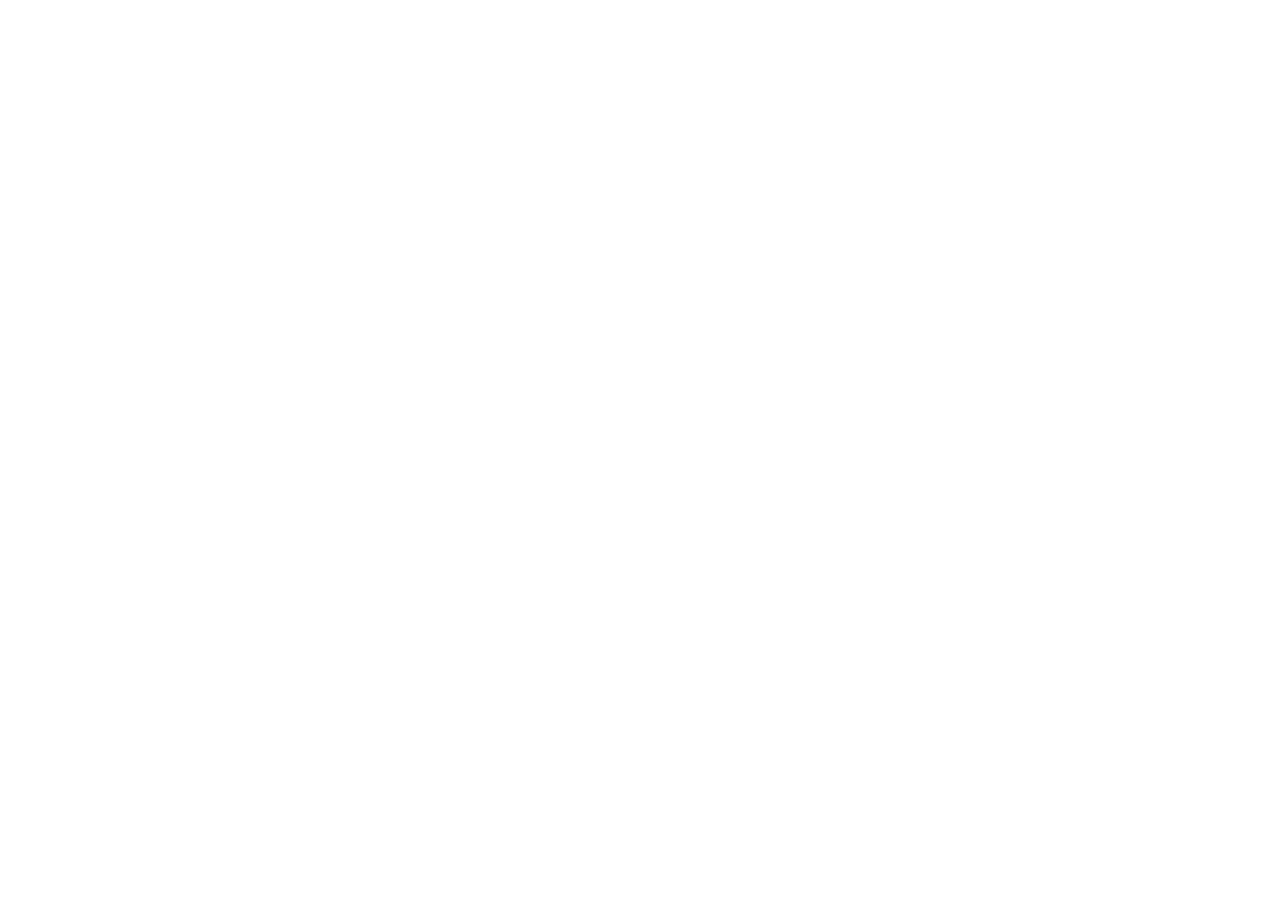
==== search-results.html @ fb97b27e "search result page dynamically creates content when search" ====
<!DOCTYPE html>
<html lang="en">
  <head>
    <meta charset="UTF-8" />
    <meta http-equiv="X-UA-Compatible" content="IE=edge" />
    <meta name="viewport" content="width=device-width, initial-scale=1.0" />
    <link
      rel="stylesheet"
      href="https://cdnjs.cloudflare.com/ajax/libs/twitter-bootstrap/4.5.0/css/bootstrap.min.css"
    />
    <link rel="stylesheet" href="./assets/css/style.css" />
    <script
      src="https://code.jquery.com/jquery-3.5.1.min.js"
      integrity="sha256-9/aliU8dGd2tb6OSsuzixeV4y/faTqgFtohetphbbj0="
      crossorigin="anonymous"
    ></script>
    <title>Library of Congress</title>
  </head>

  <body>
    <div id="resultspage"></div>
    <script src="https://cdnjs.cloudflare.com/ajax/libs/jquery/3.5.1/jquery.slim.min.js"></script>
    <script src="https://cdnjs.cloudflare.com/ajax/libs/popper.js/1.16.1/umd/popper.min.js"></script>
    <script src="https://cdnjs.cloudflare.com/ajax/libs/twitter-bootstrap/4.5.0/js/bootstrap.min.js"></script>
    <script src="./assets/js/homepage.js"></script>
    <script src="./assets/js/searchresultspage.js"></script>
  </body>
</html>
---- assets/css/style.css ----
.input-group {
    
    margin: auto;
    width: 75vw;
}

#custom-css {
    padding: 20px;
    background-color: cornflowerblue;
    margin-top: 40vh;
    margin-bottom: auto;
    justify-content: center;
}

.btn {
    background-color: rgb(122, 127, 133);
    color: white;
    width: 50vw;
    border-radius: 5px;
    /* border-top-left-radius: 0; */
}
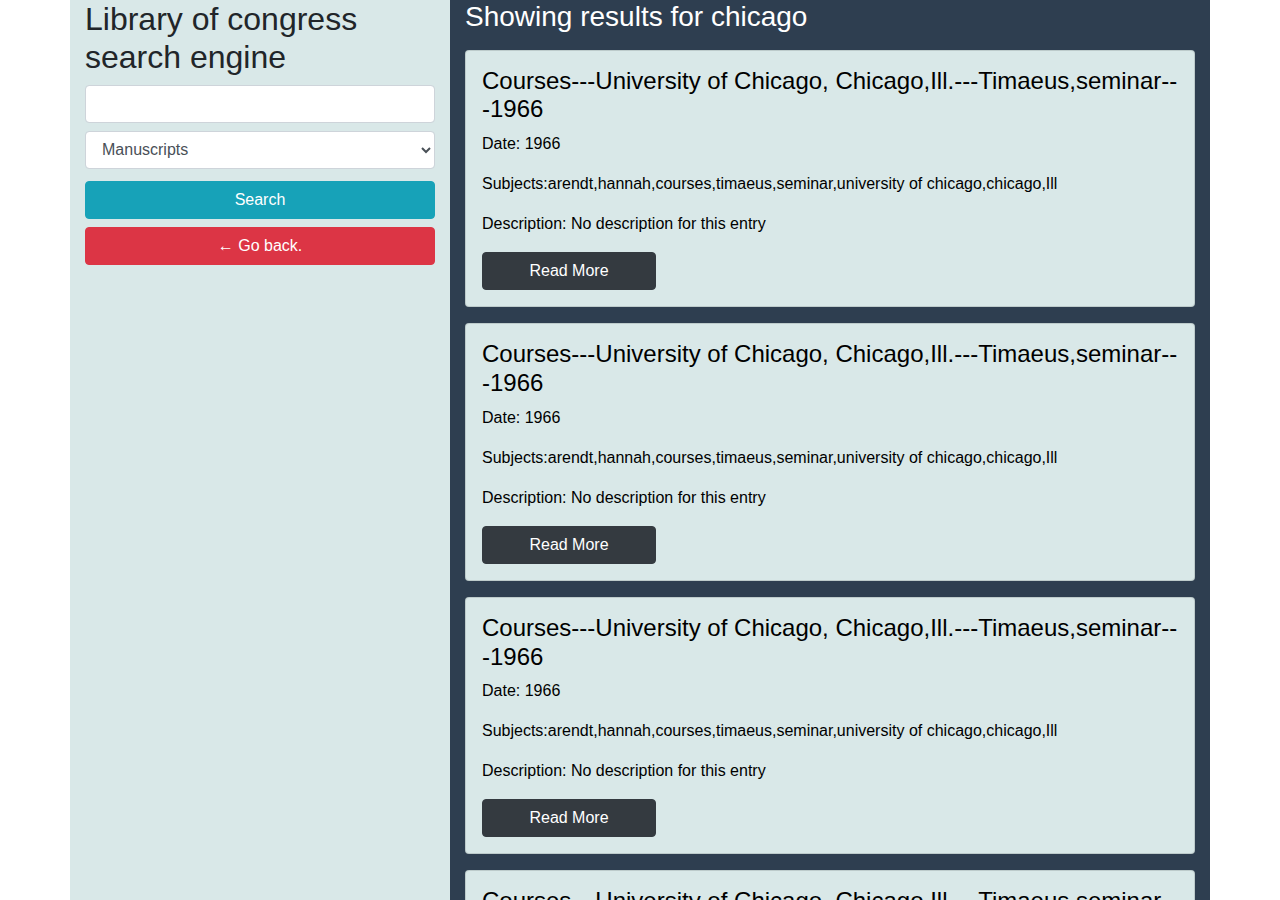
==== commit 94a5845e: "add search results page" ====
--- a/search-results.html
+++ b/search-results.html
@@ -8,21 +8,123 @@
       rel="stylesheet"
       href="https://cdnjs.cloudflare.com/ajax/libs/twitter-bootstrap/4.5.0/css/bootstrap.min.css"
     />
-    <link rel="stylesheet" href="./assets/css/style.css" />
-    <script
-      src="https://code.jquery.com/jquery-3.5.1.min.js"
-      integrity="sha256-9/aliU8dGd2tb6OSsuzixeV4y/faTqgFtohetphbbj0="
-      crossorigin="anonymous"
-    ></script>
-    <title>Library of Congress</title>
+    <link rel="stylesheet" href="./assets/css/style-results.css" />
+    <title>Congress</title>
   </head>
 
   <body>
-    <div id="resultspage"></div>
+    <div class="container h-100">
+      <div class="row h-100">
+        <div class="col-4" style="background-color: #d9e8e8">
+          <h2>Library of congress search engine</h2>
+          <input
+            type="text"
+            id="project-name-input"
+            class="form-control my-2"
+          />
+          <div class="form-group my-2">
+            <select class="form-control" id="exampleFormControlSelect1">
+              <option>Manuscripts</option>
+              <option>2</option>
+              <option>3</option>
+              <option>4</option>
+              <option>5</option>
+            </select>
+          </div>
+          <button type="button" class="btn btn-info w-100 my-1">Search</button>
+          <button type="button" class="btn btn-danger w-100 my-1">
+            &larr; Go back.
+          </button>
+        </div>
+        <div
+          class="col-8 mh-100 overflow-auto"
+          style="background-color: #2e3e50; color: white"
+        >
+          <h3>Showing results for chicago</h3>
+          <section class="card p-3 my-3">
+            <h4>
+              Courses---University of Chicago,
+              Chicago,Ill.---Timaeus,seminar---1966
+            </h4>
+            <p>Date: 1966</p>
+            <p>
+              Subjects:arendt,hannah,courses,timaeus,seminar,university of
+              chicago,chicago,Ill
+            </p>
+            <p>Description: No description for this entry</p>
+            <button type="button" class="btn btn-dark w-25">Read More</button>
+          </section>
+          <section class="card p-3 my-3">
+            <h4>
+              Courses---University of Chicago,
+              Chicago,Ill.---Timaeus,seminar---1966
+            </h4>
+            <p>Date: 1966</p>
+            <p>
+              Subjects:arendt,hannah,courses,timaeus,seminar,university of
+              chicago,chicago,Ill
+            </p>
+            <p>Description: No description for this entry</p>
+            <button type="button" class="btn btn-dark w-25">Read More</button>
+          </section>
+          <section class="card p-3 my-3">
+            <h4>
+              Courses---University of Chicago,
+              Chicago,Ill.---Timaeus,seminar---1966
+            </h4>
+            <p>Date: 1966</p>
+            <p>
+              Subjects:arendt,hannah,courses,timaeus,seminar,university of
+              chicago,chicago,Ill
+            </p>
+            <p>Description: No description for this entry</p>
+            <button type="button" class="btn btn-dark w-25">Read More</button>
+          </section>
+          <section class="card p-3 my-3">
+            <h4>
+              Courses---University of Chicago,
+              Chicago,Ill.---Timaeus,seminar---1966
+            </h4>
+            <p>Date: 1966</p>
+            <p>
+              Subjects:arendt,hannah,courses,timaeus,seminar,university of
+              chicago,chicago,Ill
+            </p>
+            <p>Description: No description for this entry</p>
+            <button type="button" class="btn btn-dark w-25">Read More</button>
+          </section>
+          <section class="card p-3 my-3">
+            <h4>
+              Courses---University of Chicago,
+              Chicago,Ill.---Timaeus,seminar---1966
+            </h4>
+            <p>Date: 1966</p>
+            <p>
+              Subjects:arendt,hannah,courses,timaeus,seminar,university of
+              chicago,chicago,Ill
+            </p>
+            <p>Description: No description for this entry</p>
+            <button type="button" class="btn btn-dark w-25">Read More</button>
+          </section>
+          <section class="card p-3 my-3">
+            <h4>
+              Courses---University of Chicago,
+              Chicago,Ill.---Timaeus,seminar---1966
+            </h4>
+            <p>Date: 1966</p>
+            <p>
+              Subjects:arendt,hannah,courses,timaeus,seminar,university of
+              chicago,chicago,Ill
+            </p>
+            <p>Description: No description for this entry</p>
+            <button type="button" class="btn btn-dark w-25">Read More</button>
+          </section>
+        </div>
+      </div>
+    </div>
+
     <script src="https://cdnjs.cloudflare.com/ajax/libs/jquery/3.5.1/jquery.slim.min.js"></script>
     <script src="https://cdnjs.cloudflare.com/ajax/libs/popper.js/1.16.1/umd/popper.min.js"></script>
     <script src="https://cdnjs.cloudflare.com/ajax/libs/twitter-bootstrap/4.5.0/js/bootstrap.min.js"></script>
-    <script src="./assets/js/homepage.js"></script>
-    <script src="./assets/js/searchresultspage.js"></script>
   </body>
 </html>
--- a/assets/css/style-results.css
+++ b/assets/css/style-results.css
@@ -0,0 +1,9 @@
+html,
+body {
+  height: 100%;
+}
+
+.card {
+  background-color: #d9e8e8;
+  color: black;
+}
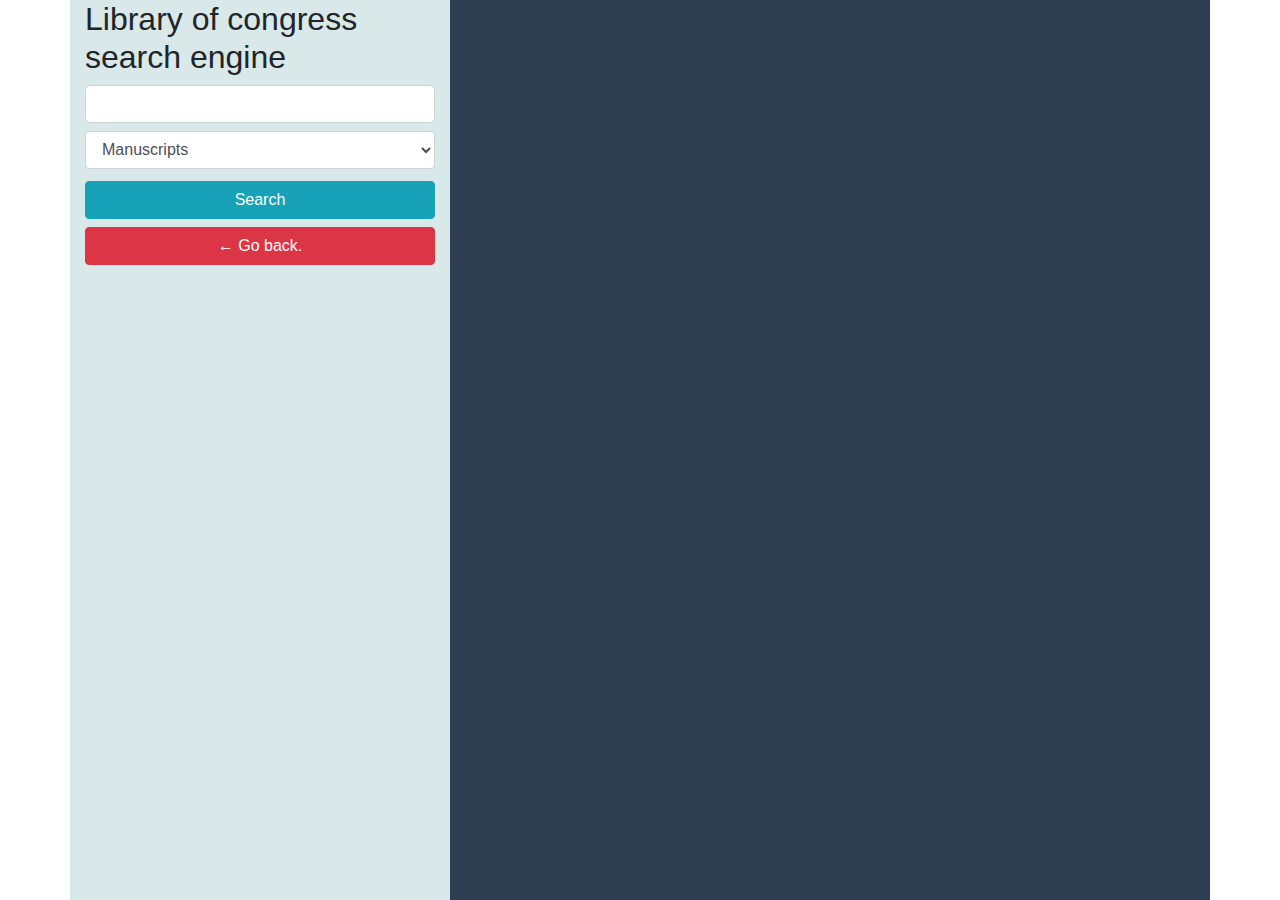
==== commit 3bc6f351: "resolve merge conflicts" ====
--- a/search-results.html
+++ b/search-results.html
@@ -39,8 +39,10 @@
         <div
           class="col-8 mh-100 overflow-auto"
           style="background-color: #2e3e50; color: white"
+          id="resultsDiv"
         >
-          <h3>Showing results for chicago</h3>
+          <h3 id="searchResultHeader"></h3>
+          <!-- <h3>Showing results for chicago</h3>
           <section class="card p-3 my-3">
             <h4>
               Courses---University of Chicago,
@@ -118,7 +120,7 @@
             </p>
             <p>Description: No description for this entry</p>
             <button type="button" class="btn btn-dark w-25">Read More</button>
-          </section>
+          </section> -->
         </div>
       </div>
     </div>
@@ -126,5 +128,7 @@
     <script src="https://cdnjs.cloudflare.com/ajax/libs/jquery/3.5.1/jquery.slim.min.js"></script>
     <script src="https://cdnjs.cloudflare.com/ajax/libs/popper.js/1.16.1/umd/popper.min.js"></script>
     <script src="https://cdnjs.cloudflare.com/ajax/libs/twitter-bootstrap/4.5.0/js/bootstrap.min.js"></script>
+    <!-- <script scr="./assets/js/searchresultspage.js"></script> -->
+    <script src="./assets/js/searchresultspage.js"></script>
   </body>
 </html>
